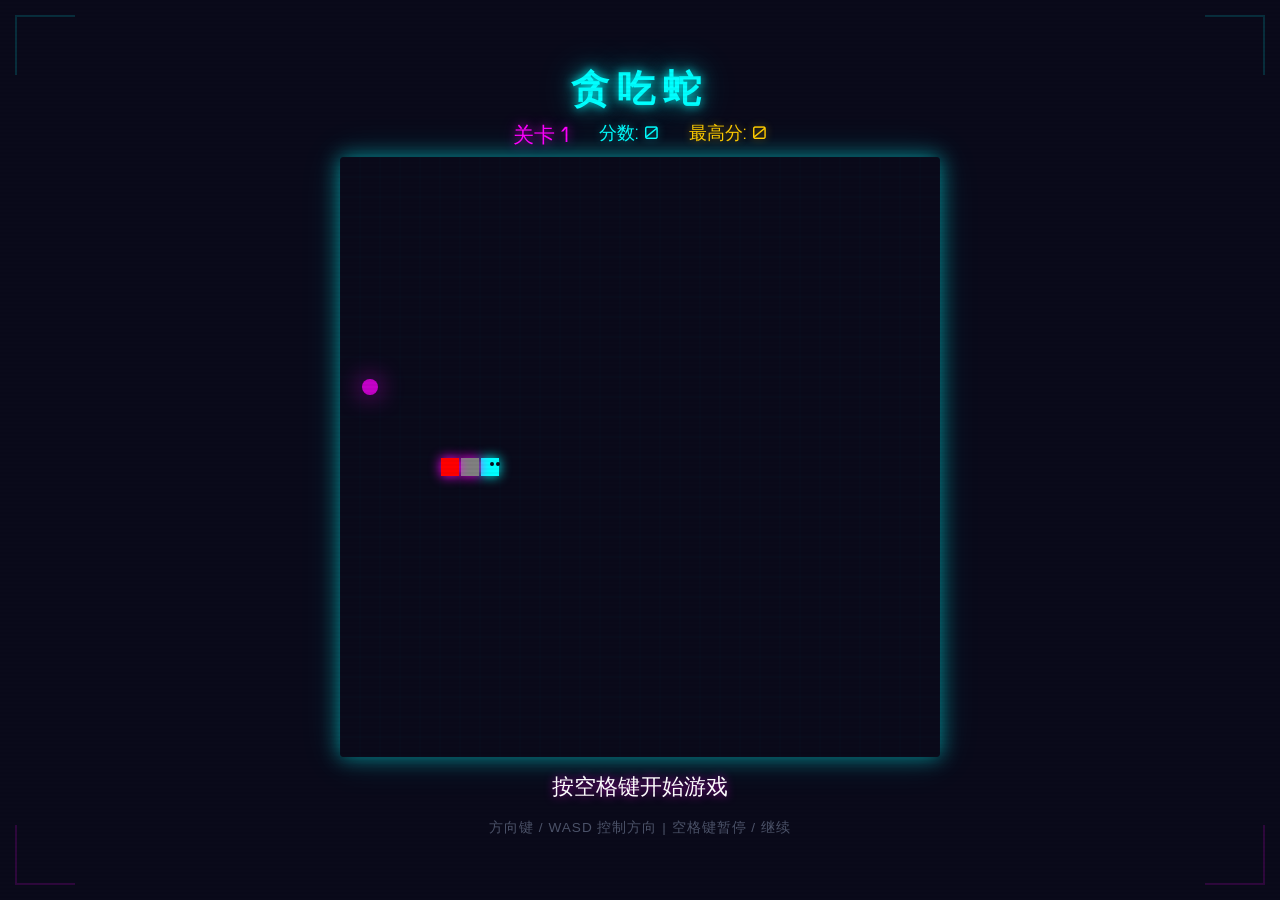
==== snake.html @ 6121b6af "add snake.html" ====
<!DOCTYPE html>
<html lang="zh">
<head>
    <meta charset="UTF-8">
    <title>贪吃蛇游戏</title>
    <link href="https://fonts.googleapis.com/css2?family=Orbitron:wght@400;700&display=swap" rel="stylesheet">
    <style>
        * { margin: 0; padding: 0; box-sizing: border-box; }
        body {
            display: flex;
            justify-content: center;
            align-items: center;
            min-height: 100vh;
            background: #0a0a1a;
            font-family: 'Microsoft YaHei', sans-serif;
            overflow: hidden;
        }
        .container {
            text-align: center;
            position: relative;
        }
        h1 {
            color: #00ffff;
            margin-bottom: 6px;
            font-size: 2.4em;
            letter-spacing: 8px;
            text-shadow: 0 0 10px rgba(0, 255, 255, 0.8), 0 0 20px rgba(0, 255, 255, 0.5), 0 0 40px rgba(0, 255, 255, 0.3);
        }
        .stats {
            display: flex;
            justify-content: center;
            gap: 30px;
            margin-bottom: 8px;
            font-family: 'Orbitron', sans-serif;
            font-size: 1.1em;
        }
        .stats span {
            color: #fff;
            text-shadow: 0 0 8px rgba(0, 255, 255, 0.4);
        }
        #level {
            color: #ff00ff !important;
            text-shadow: 0 0 10px rgba(255, 0, 255, 0.6), 0 0 20px rgba(255, 0, 255, 0.3) !important;
            font-size: 1.2em;
        }
        #score {
            color: #00ffff !important;
        }
        #highScore {
            color: #ffcc00 !important;
            text-shadow: 0 0 8px rgba(255, 204, 0, 0.4) !important;
        }
        canvas {
            border: none;
            background: #0a0a1a;
            display: block;
            margin: 0 auto;
            box-shadow: 0 0 20px rgba(0, 255, 255, 0.5), 0 0 40px rgba(0, 255, 255, 0.15), inset 0 0 20px rgba(0, 255, 255, 0.1);
            border-radius: 4px;
        }
        #message {
            color: #fff;
            font-size: 1.4em;
            margin-top: 14px;
            min-height: 36px;
            text-shadow: 0 0 10px rgba(255, 0, 255, 0.6);
        }
        .controls {
            color: rgba(200, 220, 255, 0.35);
            margin-top: 12px;
            font-size: 0.85em;
            letter-spacing: 1px;
        }

        .corner {
            position: fixed;
            width: 60px;
            height: 60px;
            opacity: 0.15;
        }
        .corner-tl { top: 15px; left: 15px; border-top: 2px solid #00ffff; border-left: 2px solid #00ffff; }
        .corner-tr { top: 15px; right: 15px; border-top: 2px solid #00ffff; border-right: 2px solid #00ffff; }
        .corner-bl { bottom: 15px; left: 15px; border-bottom: 2px solid #ff00ff; border-left: 2px solid #ff00ff; }
        .corner-br { bottom: 15px; right: 15px; border-bottom: 2px solid #ff00ff; border-right: 2px solid #ff00ff; }

        .scanline {
            position: fixed;
            top: 0;
            left: 0;
            width: 100%;
            height: 100%;
            background: repeating-linear-gradient(
                0deg,
                transparent,
                transparent 2px,
                rgba(0, 0, 0, 0.03) 2px,
                rgba(0, 0, 0, 0.03) 4px
            );
            pointer-events: none;
            z-index: 10;
        }
    </style>
</head>
<body>
    <div class="scanline"></div>
    <div class="corner corner-tl"></div>
    <div class="corner corner-tr"></div>
    <div class="corner corner-bl"></div>
    <div class="corner corner-br"></div>

    <div class="container">
        <h1>贪吃蛇</h1>
        <div class="stats">
            <span id="level">关卡 1</span>
            <span id="score">分数: 0</span>
            <span id="highScore">最高分: 0</span>
        </div>
        <canvas id="gameCanvas" width="600" height="600"></canvas>
        <div id="message">按空格键开始游戏</div>
        <div class="controls">方向键 / WASD 控制方向 | 空格键暂停 / 继续</div>
    </div>

    <script>
        const canvas = document.getElementById('gameCanvas');
        const ctx = canvas.getContext('2d');
        const scoreDisplay = document.getElementById('score');
        const messageDisplay = document.getElementById('message');
        const levelDisplay = document.getElementById('level');
        const highScoreDisplay = document.getElementById('highScore');

        let highScore = 0;
        try { highScore = parseInt(localStorage.getItem('snakeHighScore')) || 0; } catch(e) {}
        highScoreDisplay.textContent = '最高分: ' + highScore;

        function updateScoreDisplay() {
            scoreDisplay.textContent = '分数: ' + score;
            if (score > highScore) {
                highScore = score;
                highScoreDisplay.textContent = '最高分: ' + highScore;
            }
        }

        function updateLevelDisplay() {
            const newLevel = Math.floor(score / 50) + 1;
            if (newLevel !== currentLevel) {
                currentLevel = newLevel;
                levelDisplay.textContent = '关卡 ' + currentLevel;
            }
        }

        const gridSize = 20;
        const tileCount = canvas.width / gridSize;

        let snake = [];
        let food = {};
        let direction = { x: 1, y: 0 };
        let nextDirection = { x: 1, y: 0 };
        let score = 0;
        let gameLoop = null;
        let gameRunning = false;
        let gameOver = false;
        let speed = 150;
        let obstacles = [];
        let foodEaten = 0;
        const OBSTACLE_INTERVAL = 5;
        let frameCount = 0;
        let currentLevel = 1;

        function initGame() {
            snake = [
                { x: 7, y: 15 },
                { x: 6, y: 15 },
                { x: 5, y: 15 }
            ];
            direction = { x: 1, y: 0 };
            nextDirection = { x: 1, y: 0 };
            score = 0;
            speed = 150;
            obstacles = [];
            foodEaten = 0;
            gameOver = false;
            currentLevel = 1;
            levelDisplay.textContent = '关卡 1';
            updateScoreDisplay();
            spawnFood();
        }

        function spawnFood() {
            let attempts = 0;
            do {
                food = {
                    x: Math.floor(Math.random() * tileCount),
                    y: Math.floor(Math.random() * tileCount)
                };
                attempts++;
            } while (
                (snake.some(seg => seg.x === food.x && seg.y === food.y) ||
                obstacles.some(obs => obs.x === food.x && obs.y === food.y)) &&
                attempts < 1000
            );
        }

        function spawnObstacle() {
            let attempts = 0;
            let pos;
            do {
                pos = {
                    x: Math.floor(Math.random() * tileCount),
                    y: Math.floor(Math.random() * tileCount)
                };
                attempts++;
            } while (
                (snake.some(seg => seg.x === pos.x && seg.y === pos.y) ||
                (pos.x === food.x && pos.y === food.y) ||
                obstacles.some(obs => obs.x === pos.x && obs.y === pos.y)) &&
                attempts < 1000
            );
            if (attempts < 1000) obstacles.push(pos);
        }

        function update() {
            direction = { ...nextDirection };

            const head = {
                x: snake[0].x + direction.x,
                y: snake[0].y + direction.y
            };

            if (head.x < 0 || head.x >= tileCount || head.y < 0 || head.y >= tileCount) {
                endGame();
                return;
            }

            if (snake.some(seg => seg.x === head.x && seg.y === head.y)) {
                endGame();
                return;
            }

            if (obstacles.some(obs => obs.x === head.x && obs.y === head.y)) {
                endGame();
                return;
            }

            snake.unshift(head);

            if (head.x === food.x && head.y === food.y) {
                score += 10;
                updateScoreDisplay();
                updateLevelDisplay();
                foodEaten++;
                if (foodEaten % OBSTACLE_INTERVAL === 0) {
                    spawnObstacle();
                }
                spawnFood();
                if (speed > 60) {
                    speed -= 1.5;
                    clearInterval(gameLoop);
                    gameLoop = setInterval(gameStep, speed);
                }
            } else {
                snake.pop();
            }
        }

        function draw() {
            frameCount++;

            ctx.fillStyle = '#0a0a1a';
            ctx.fillRect(0, 0, canvas.width, canvas.height);

            ctx.strokeStyle = 'rgba(0, 255, 255, 0.06)';
            ctx.lineWidth = 0.5;
            for (let x = 0; x <= canvas.width; x += gridSize) {
                ctx.beginPath();
                ctx.moveTo(x, 0);
                ctx.lineTo(x, canvas.height);
                ctx.stroke();
            }
            for (let y = 0; y <= canvas.height; y += gridSize) {
                ctx.beginPath();
                ctx.moveTo(0, y);
                ctx.lineTo(canvas.width, y);
                ctx.stroke();
            }

            const pulseAlpha = 0.7 + 0.3 * Math.sin(frameCount * 0.08);
            ctx.shadowBlur = 25;
            ctx.shadowColor = '#ff00ff';
            ctx.globalAlpha = pulseAlpha;
            ctx.fillStyle = '#ff00ff';
            ctx.beginPath();
            ctx.arc(
                food.x * gridSize + gridSize / 2,
                food.y * gridSize + gridSize / 2,
                gridSize / 2 - 2,
                0,
                Math.PI * 2
            );
            ctx.fill();
            ctx.globalAlpha = 1;
            ctx.shadowBlur = 0;

            ctx.shadowBlur = 12;
            ctx.shadowColor = '#ff0033';
            ctx.fillStyle = '#ff0033';
            obstacles.forEach(obs => {
                ctx.fillRect(
                    obs.x * gridSize + 1,
                    obs.y * gridSize + 1,
                    gridSize - 2,
                    gridSize - 2
                );
            });
            ctx.shadowBlur = 0;

            const totalSegments = snake.length;
            snake.forEach((segment, index) => {
                const t = totalSegments > 1 ? index / (totalSegments - 1) : 0;
                const r = Math.round(0 + t * 255);
                const g = Math.round(255 - t * 255);
                const b = Math.round(255 - t * 255);
                const segColor = `rgb(${r}, ${g}, ${b})`;

                ctx.shadowBlur = 12;
                ctx.shadowColor = index === 0 ? '#00ffff' : '#ff00ff';
                ctx.fillStyle = segColor;
                ctx.fillRect(
                    segment.x * gridSize + 1,
                    segment.y * gridSize + 1,
                    gridSize - 2,
                    gridSize - 2
                );
                ctx.shadowBlur = 0;

                if (index === 0) {
                    ctx.fillStyle = '#0a0a1a';
                    const eyeOffset = direction.x !== 0 ? 5 : 3;
                    ctx.beginPath();
                    ctx.arc(
                        segment.x * gridSize + gridSize / 2 + direction.x * eyeOffset - 3,
                        segment.y * gridSize + gridSize / 2 + direction.y * eyeOffset - 3,
                        2, 0, Math.PI * 2
                    );
                    ctx.arc(
                        segment.x * gridSize + gridSize / 2 + direction.x * eyeOffset + 3,
                        segment.y * gridSize + gridSize / 2 + direction.y * eyeOffset - 3,
                        2, 0, Math.PI * 2
                    );
                    ctx.fill();
                }
            });
        }

        function gameStep() {
            update();
            draw();
        }

        function endGame() {
            gameRunning = false;
            gameOver = true;
            clearInterval(gameLoop);
            if (score > highScore) {
                highScore = score;
                try { localStorage.setItem('snakeHighScore', highScore); } catch(e) {}
                updateScoreDisplay();
            }
            messageDisplay.textContent = '游戏结束! 得分: ' + score + ' | 按空格键重新开始';
        }

        function startGame() {
            if (gameOver) {
                initGame();
            }
            if (!gameRunning) {
                gameRunning = true;
                messageDisplay.textContent = '';
                gameLoop = setInterval(gameStep, speed);
            }
        }

        function togglePause() {
            if (gameOver) {
                startGame();
                return;
            }
            if (gameRunning) {
                gameRunning = false;
                clearInterval(gameLoop);
                messageDisplay.textContent = '游戏暂停 - 按空格键继续';
            } else {
                startGame();
            }
        }

        document.addEventListener('keydown', (e) => {
            const key = e.key.toLowerCase();

            if (key === ' ' || key === 'spacebar') {
                e.preventDefault();
                if (!gameRunning && !gameOver) {
                    startGame();
                } else {
                    togglePause();
                }
                return;
            }

            if (!gameRunning) return;

            switch (key) {
                case 'arrowup':
                case 'w':
                    if (direction.y !== 1) nextDirection = { x: 0, y: -1 };
                    break;
                case 'arrowdown':
                case 's':
                    if (direction.y !== -1) nextDirection = { x: 0, y: 1 };
                    break;
                case 'arrowleft':
                case 'a':
                    if (direction.x !== 1) nextDirection = { x: -1, y: 0 };
                    break;
                case 'arrowright':
                case 'd':
                    if (direction.x !== -1) nextDirection = { x: 1, y: 0 };
                    break;
            }
            e.preventDefault();
        });

        initGame();
        draw();
    </script>
</body>
</html>
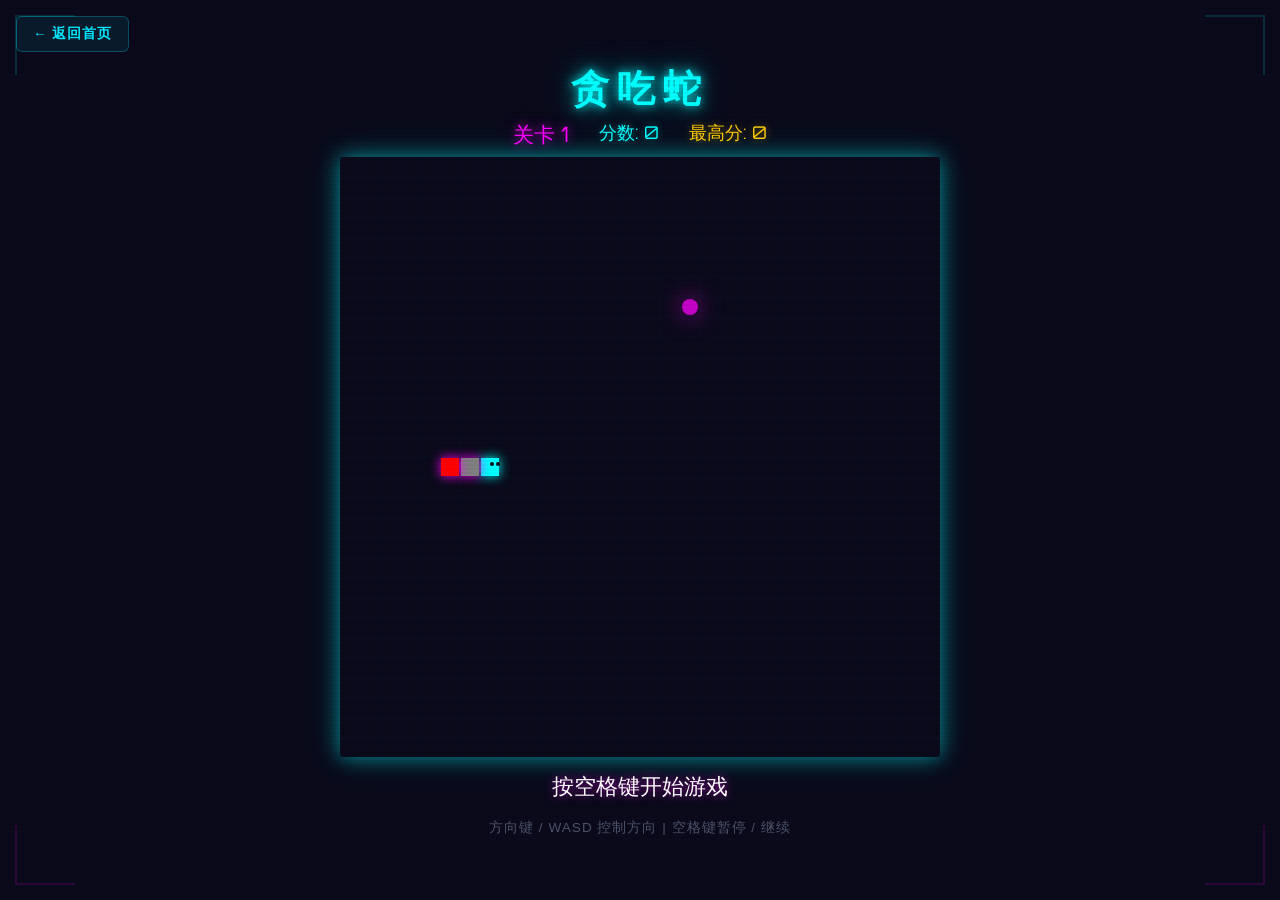
==== commit 43f85863: "fix: snake.html" ====
--- a/snake.html
+++ b/snake.html
@@ -65,6 +65,31 @@
             min-height: 36px;
             text-shadow: 0 0 10px rgba(255, 0, 255, 0.6);
         }
+        .back-btn {
+            position: fixed;
+            top: 16px;
+            left: 16px;
+            z-index: 100;
+            display: inline-flex;
+            align-items: center;
+            gap: 6px;
+            padding: 8px 16px;
+            background: rgba(0,229,255,0.08);
+            border: 1px solid rgba(0,229,255,0.25);
+            border-radius: 6px;
+            color: #00e5ff;
+            font-size: 0.85em;
+            font-weight: 600;
+            text-decoration: none;
+            letter-spacing: 1px;
+            transition: all 0.2s;
+        }
+        .back-btn:hover {
+            background: rgba(0,229,255,0.15);
+            border-color: rgba(0,229,255,0.5);
+            box-shadow: 0 0 15px rgba(0,229,255,0.2);
+            color: #fff;
+        }
         .controls {
             color: rgba(200, 220, 255, 0.35);
             margin-top: 12px;
@@ -102,6 +127,7 @@
     </style>
 </head>
 <body>
+    <a href="index.html" class="back-btn">&#8592; 返回首页</a>
     <div class="scanline"></div>
     <div class="corner corner-tl"></div>
     <div class="corner corner-tr"></div>
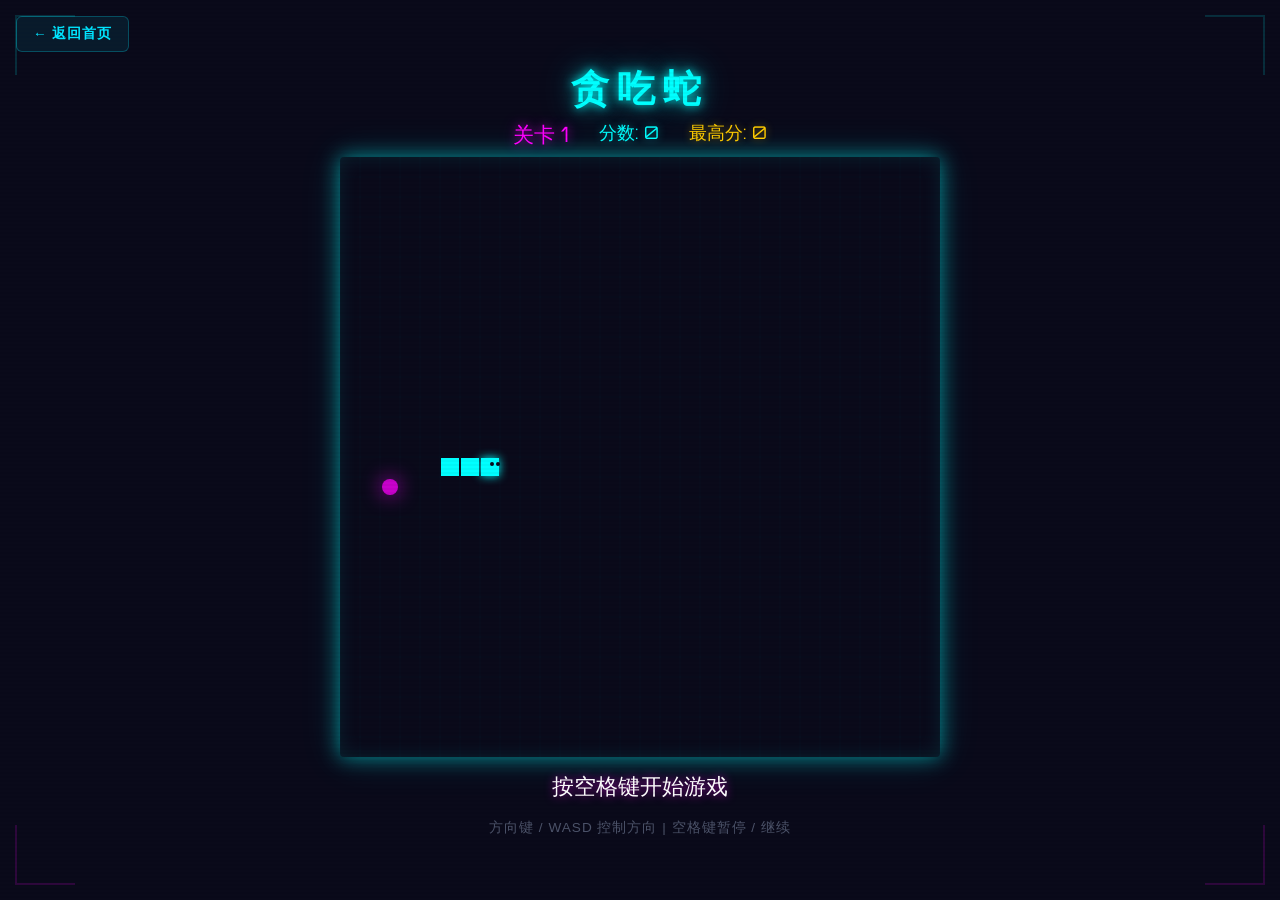
==== commit fcc0fba9: "perf: optimize snake.html performance" ====
--- a/snake.html
+++ b/snake.html
@@ -96,7 +96,6 @@
             font-size: 0.85em;
             letter-spacing: 1px;
         }
-
         .corner {
             position: fixed;
             width: 60px;
@@ -107,7 +106,6 @@
         .corner-tr { top: 15px; right: 15px; border-top: 2px solid #00ffff; border-right: 2px solid #00ffff; }
         .corner-bl { bottom: 15px; left: 15px; border-bottom: 2px solid #ff00ff; border-left: 2px solid #ff00ff; }
         .corner-br { bottom: 15px; right: 15px; border-bottom: 2px solid #ff00ff; border-right: 2px solid #ff00ff; }
-
         .scanline {
             position: fixed;
             top: 0;
@@ -178,19 +176,59 @@
         const tileCount = canvas.width / gridSize;
 
         let snake = [];
-        let food = {};
+        let snakeSet = new Set();
+        let food = { x: 0, y: 0 };
         let direction = { x: 1, y: 0 };
         let nextDirection = { x: 1, y: 0 };
         let score = 0;
-        let gameLoop = null;
         let gameRunning = false;
         let gameOver = false;
         let speed = 150;
         let obstacles = [];
+        let obstacleSet = new Set();
         let foodEaten = 0;
         const OBSTACLE_INTERVAL = 5;
         let frameCount = 0;
         let currentLevel = 1;
+        let lastTime = 0;
+        let accumulator = 0;
+
+        const gridCanvas = document.createElement('canvas');
+        gridCanvas.width = canvas.width;
+        gridCanvas.height = canvas.height;
+        const gridCtx = gridCanvas.getContext('2d');
+        function drawGridCache() {
+            gridCtx.strokeStyle = 'rgba(0, 255, 255, 0.06)';
+            gridCtx.lineWidth = 0.5;
+            for (let x = 0; x <= canvas.width; x += gridSize) {
+                gridCtx.beginPath();
+                gridCtx.moveTo(x, 0);
+                gridCtx.lineTo(x, canvas.height);
+                gridCtx.stroke();
+            }
+            for (let y = 0; y <= canvas.height; y += gridSize) {
+                gridCtx.beginPath();
+                gridCtx.moveTo(0, y);
+                gridCtx.lineTo(canvas.width, y);
+                gridCtx.stroke();
+            }
+        }
+        drawGridCache();
+
+        const snakeColorCache = [];
+        function buildSnakeColors(maxLen) {
+            snakeColorCache.length = 0;
+            for (let i = 0; i < maxLen; i++) {
+                const t = maxLen > 1 ? i / (maxLen - 1) : 0;
+                const r = Math.round(t * 255);
+                const g = Math.round(255 - t * 255);
+                const b = Math.round(255 - t * 255);
+                snakeColorCache.push(`rgb(${r},${g},${b})`);
+            }
+        }
+        buildSnakeColors(900);
+
+        function cellKey(x, y) { return x + y * tileCount; }
 
         function initGame() {
             snake = [
@@ -198,14 +236,19 @@
                 { x: 6, y: 15 },
                 { x: 5, y: 15 }
             ];
-            direction = { x: 1, y: 0 };
-            nextDirection = { x: 1, y: 0 };
+            snakeSet.clear();
+            snake.forEach(s => snakeSet.add(cellKey(s.x, s.y)));
+
+            direction.x = 1; direction.y = 0;
+            nextDirection.x = 1; nextDirection.y = 0;
             score = 0;
             speed = 150;
             obstacles = [];
+            obstacleSet.clear();
             foodEaten = 0;
             gameOver = false;
             currentLevel = 1;
+            accumulator = 0;
             levelDisplay.textContent = '关卡 1';
             updateScoreDisplay();
             spawnFood();
@@ -214,62 +257,61 @@
         function spawnFood() {
             let attempts = 0;
             do {
-                food = {
-                    x: Math.floor(Math.random() * tileCount),
-                    y: Math.floor(Math.random() * tileCount)
-                };
+                food.x = Math.floor(Math.random() * tileCount);
+                food.y = Math.floor(Math.random() * tileCount);
                 attempts++;
             } while (
-                (snake.some(seg => seg.x === food.x && seg.y === food.y) ||
-                obstacles.some(obs => obs.x === food.x && obs.y === food.y)) &&
+                (snakeSet.has(cellKey(food.x, food.y)) ||
+                obstacleSet.has(cellKey(food.x, food.y))) &&
                 attempts < 1000
             );
         }
 
         function spawnObstacle() {
             let attempts = 0;
-            let pos;
+            let px, py;
             do {
-                pos = {
-                    x: Math.floor(Math.random() * tileCount),
-                    y: Math.floor(Math.random() * tileCount)
-                };
+                px = Math.floor(Math.random() * tileCount);
+                py = Math.floor(Math.random() * tileCount);
                 attempts++;
             } while (
-                (snake.some(seg => seg.x === pos.x && seg.y === pos.y) ||
-                (pos.x === food.x && pos.y === food.y) ||
-                obstacles.some(obs => obs.x === pos.x && obs.y === pos.y)) &&
+                (snakeSet.has(cellKey(px, py)) ||
+                (px === food.x && py === food.y) ||
+                obstacleSet.has(cellKey(px, py))) &&
                 attempts < 1000
             );
-            if (attempts < 1000) obstacles.push(pos);
+            if (attempts < 1000) {
+                obstacles.push({ x: px, y: py });
+                obstacleSet.add(cellKey(px, py));
+            }
         }
 
         function update() {
-            direction = { ...nextDirection };
-
-            const head = {
-                x: snake[0].x + direction.x,
-                y: snake[0].y + direction.y
-            };
-
-            if (head.x < 0 || head.x >= tileCount || head.y < 0 || head.y >= tileCount) {
+            direction.x = nextDirection.x;
+            direction.y = nextDirection.y;
+
+            const hx = snake[0].x + direction.x;
+            const hy = snake[0].y + direction.y;
+
+            if (hx < 0 || hx >= tileCount || hy < 0 || hy >= tileCount) {
                 endGame();
                 return;
             }
 
-            if (snake.some(seg => seg.x === head.x && seg.y === head.y)) {
+            const key = cellKey(hx, hy);
+            if (snakeSet.has(key)) {
                 endGame();
                 return;
             }
-
-            if (obstacles.some(obs => obs.x === head.x && obs.y === head.y)) {
+            if (obstacleSet.has(key)) {
                 endGame();
                 return;
             }
 
-            snake.unshift(head);
-
-            if (head.x === food.x && head.y === food.y) {
+            snake.unshift({ x: hx, y: hy });
+            snakeSet.add(key);
+
+            if (hx === food.x && hy === food.y) {
                 score += 10;
                 updateScoreDisplay();
                 updateLevelDisplay();
@@ -280,37 +322,28 @@
                 spawnFood();
                 if (speed > 60) {
                     speed -= 1.5;
-                    clearInterval(gameLoop);
-                    gameLoop = setInterval(gameStep, speed);
                 }
             } else {
-                snake.pop();
+                const tail = snake.pop();
+                snakeSet.delete(cellKey(tail.x, tail.y));
             }
         }
 
         function draw() {
             frameCount++;
 
+            ctx.drawImage(gridCanvas, 0, 0);
+
             ctx.fillStyle = '#0a0a1a';
+            ctx.globalCompositeOperation = 'destination-out';
             ctx.fillRect(0, 0, canvas.width, canvas.height);
-
-            ctx.strokeStyle = 'rgba(0, 255, 255, 0.06)';
-            ctx.lineWidth = 0.5;
-            for (let x = 0; x <= canvas.width; x += gridSize) {
-                ctx.beginPath();
-                ctx.moveTo(x, 0);
-                ctx.lineTo(x, canvas.height);
-                ctx.stroke();
-            }
-            for (let y = 0; y <= canvas.height; y += gridSize) {
-                ctx.beginPath();
-                ctx.moveTo(0, y);
-                ctx.lineTo(canvas.width, y);
-                ctx.stroke();
-            }
+            ctx.globalCompositeOperation = 'source-over';
+
+            ctx.drawImage(gridCanvas, 0, 0);
 
             const pulseAlpha = 0.7 + 0.3 * Math.sin(frameCount * 0.08);
-            ctx.shadowBlur = 25;
+            ctx.save();
+            ctx.shadowBlur = 20;
             ctx.shadowColor = '#ff00ff';
             ctx.globalAlpha = pulseAlpha;
             ctx.fillStyle = '#ff00ff';
@@ -323,69 +356,66 @@
                 Math.PI * 2
             );
             ctx.fill();
-            ctx.globalAlpha = 1;
-            ctx.shadowBlur = 0;
-
-            ctx.shadowBlur = 12;
-            ctx.shadowColor = '#ff0033';
+            ctx.restore();
+
             ctx.fillStyle = '#ff0033';
-            obstacles.forEach(obs => {
-                ctx.fillRect(
-                    obs.x * gridSize + 1,
-                    obs.y * gridSize + 1,
-                    gridSize - 2,
-                    gridSize - 2
-                );
-            });
-            ctx.shadowBlur = 0;
+            const obsLen = obstacles.length;
+            for (let i = 0; i < obsLen; i++) {
+                const obs = obstacles[i];
+                ctx.fillRect(obs.x * gridSize + 1, obs.y * gridSize + 1, gridSize - 2, gridSize - 2);
+            }
 
             const totalSegments = snake.length;
-            snake.forEach((segment, index) => {
-                const t = totalSegments > 1 ? index / (totalSegments - 1) : 0;
-                const r = Math.round(0 + t * 255);
-                const g = Math.round(255 - t * 255);
-                const b = Math.round(255 - t * 255);
-                const segColor = `rgb(${r}, ${g}, ${b})`;
-
-                ctx.shadowBlur = 12;
-                ctx.shadowColor = index === 0 ? '#00ffff' : '#ff00ff';
-                ctx.fillStyle = segColor;
-                ctx.fillRect(
-                    segment.x * gridSize + 1,
-                    segment.y * gridSize + 1,
-                    gridSize - 2,
-                    gridSize - 2
-                );
-                ctx.shadowBlur = 0;
-
-                if (index === 0) {
-                    ctx.fillStyle = '#0a0a1a';
-                    const eyeOffset = direction.x !== 0 ? 5 : 3;
-                    ctx.beginPath();
-                    ctx.arc(
-                        segment.x * gridSize + gridSize / 2 + direction.x * eyeOffset - 3,
-                        segment.y * gridSize + gridSize / 2 + direction.y * eyeOffset - 3,
-                        2, 0, Math.PI * 2
-                    );
-                    ctx.arc(
-                        segment.x * gridSize + gridSize / 2 + direction.x * eyeOffset + 3,
-                        segment.y * gridSize + gridSize / 2 + direction.y * eyeOffset - 3,
-                        2, 0, Math.PI * 2
-                    );
-                    ctx.fill();
-                }
-            });
-        }
-
-        function gameStep() {
-            update();
+            const colorLen = snakeColorCache.length;
+            for (let i = totalSegments - 1; i >= 0; i--) {
+                const seg = snake[i];
+                ctx.fillStyle = i < colorLen ? snakeColorCache[i] : snakeColorCache[colorLen - 1];
+                ctx.fillRect(seg.x * gridSize + 1, seg.y * gridSize + 1, gridSize - 2, gridSize - 2);
+            }
+
+            const head = snake[0];
+            ctx.save();
+            ctx.shadowBlur = 10;
+            ctx.shadowColor = '#00ffff';
+            ctx.fillStyle = '#00ffff';
+            ctx.fillRect(head.x * gridSize + 1, head.y * gridSize + 1, gridSize - 2, gridSize - 2);
+            ctx.restore();
+
+            ctx.fillStyle = '#0a0a1a';
+            const eyeOffset = direction.x !== 0 ? 5 : 3;
+            ctx.beginPath();
+            ctx.arc(
+                head.x * gridSize + gridSize / 2 + direction.x * eyeOffset - 3,
+                head.y * gridSize + gridSize / 2 + direction.y * eyeOffset - 3,
+                2, 0, Math.PI * 2
+            );
+            ctx.arc(
+                head.x * gridSize + gridSize / 2 + direction.x * eyeOffset + 3,
+                head.y * gridSize + gridSize / 2 + direction.y * eyeOffset - 3,
+                2, 0, Math.PI * 2
+            );
+            ctx.fill();
+        }
+
+        function gameLoop(ts) {
+            if (!gameRunning) return;
+            const dt = ts - lastTime;
+            lastTime = ts;
+            accumulator += dt;
+
+            while (accumulator >= speed) {
+                update();
+                accumulator -= speed;
+                if (gameOver) return;
+            }
+
             draw();
+            requestAnimationFrame(gameLoop);
         }
 
         function endGame() {
             gameRunning = false;
             gameOver = true;
-            clearInterval(gameLoop);
             if (score > highScore) {
                 highScore = score;
                 try { localStorage.setItem('snakeHighScore', highScore); } catch(e) {}
@@ -401,7 +431,9 @@
             if (!gameRunning) {
                 gameRunning = true;
                 messageDisplay.textContent = '';
-                gameLoop = setInterval(gameStep, speed);
+                lastTime = performance.now();
+                accumulator = 0;
+                requestAnimationFrame(gameLoop);
             }
         }
 
@@ -412,7 +444,6 @@
             }
             if (gameRunning) {
                 gameRunning = false;
-                clearInterval(gameLoop);
                 messageDisplay.textContent = '游戏暂停 - 按空格键继续';
             } else {
                 startGame();
@@ -437,19 +468,19 @@
             switch (key) {
                 case 'arrowup':
                 case 'w':
-                    if (direction.y !== 1) nextDirection = { x: 0, y: -1 };
+                    if (direction.y !== 1) { nextDirection.x = 0; nextDirection.y = -1; }
                     break;
                 case 'arrowdown':
                 case 's':
-                    if (direction.y !== -1) nextDirection = { x: 0, y: 1 };
+                    if (direction.y !== -1) { nextDirection.x = 0; nextDirection.y = 1; }
                     break;
                 case 'arrowleft':
                 case 'a':
-                    if (direction.x !== 1) nextDirection = { x: -1, y: 0 };
+                    if (direction.x !== 1) { nextDirection.x = -1; nextDirection.y = 0; }
                     break;
                 case 'arrowright':
                 case 'd':
-                    if (direction.x !== -1) nextDirection = { x: 1, y: 0 };
+                    if (direction.x !== -1) { nextDirection.x = 1; nextDirection.y = 0; }
                     break;
             }
             e.preventDefault();
@@ -459,4 +490,4 @@
         draw();
     </script>
 </body>
-</html>
+</html>
